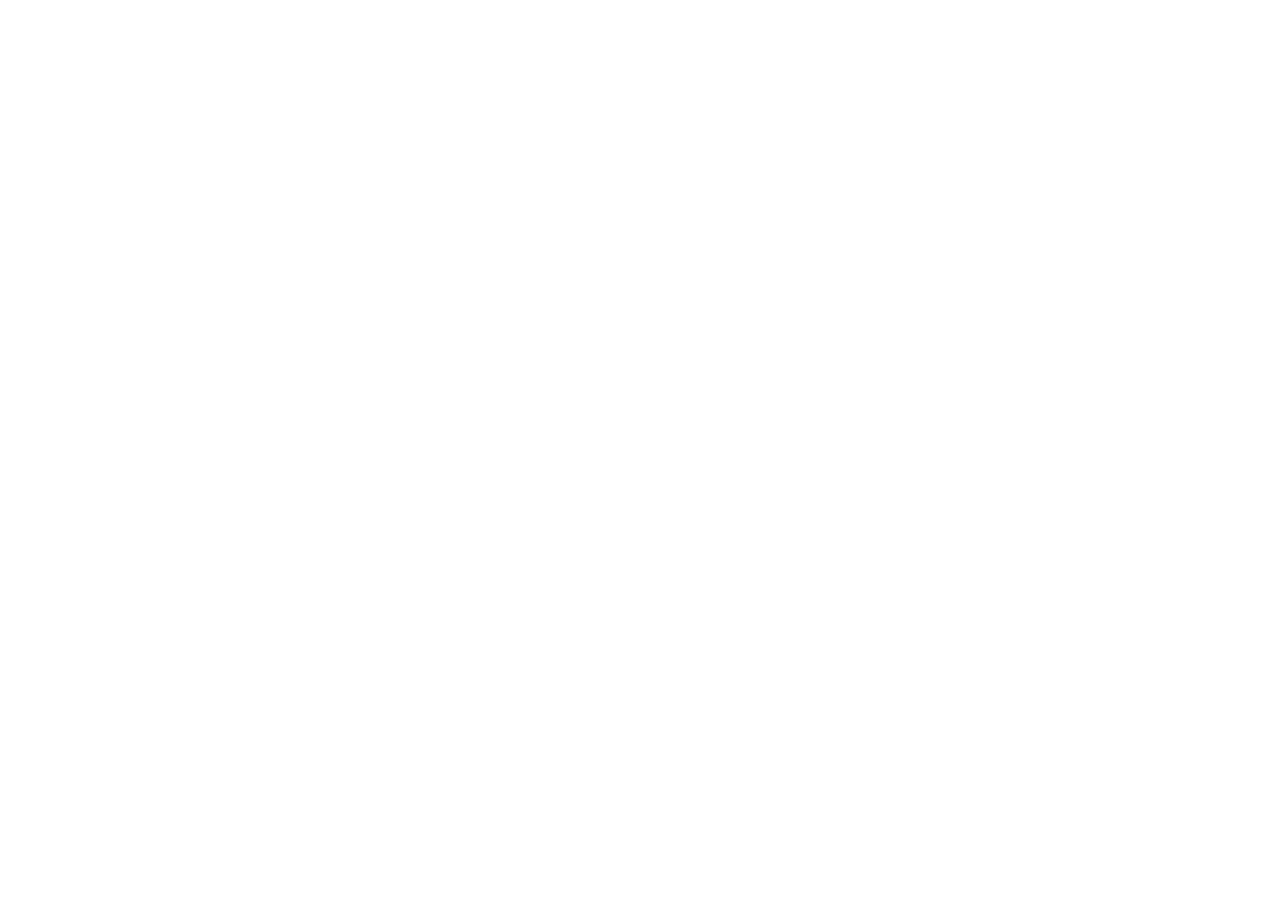
==== index.html @ 5a9d88b7 "Beginning of the Project" ====
<!DOCTYPE html>
<html lang="en">

<head>
    <meta charset="UTF-8">
    <meta http-equiv="X-UA-Compatible" content="IE=edge">
    <meta name="viewport" content="width=device-width, initial-scale=1.0">
    <title>Document</title>
    <link rel="stylesheet" href="bootstrap/bootstrap.min.css">
</head>

<body>




    <script src="bootstrap/bootstrap.bundle.min.js"></script>
</body>

</html>
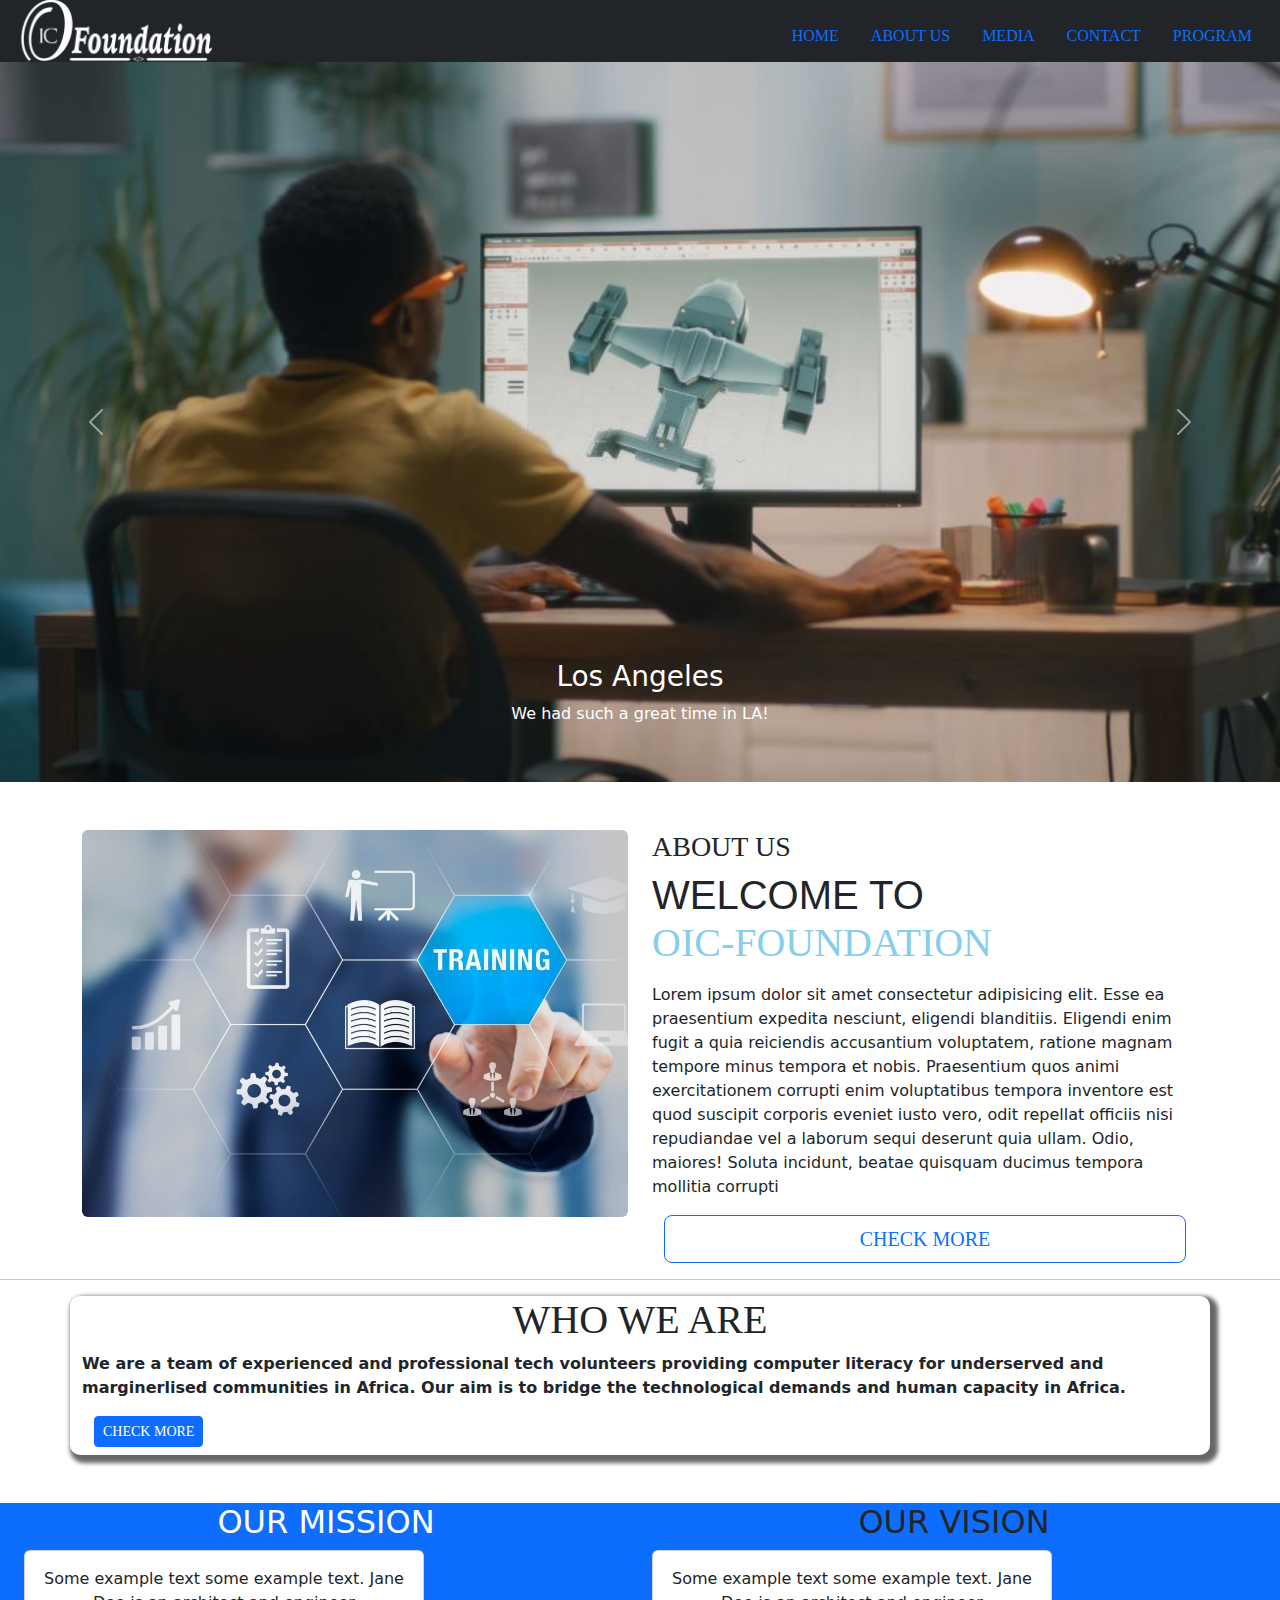
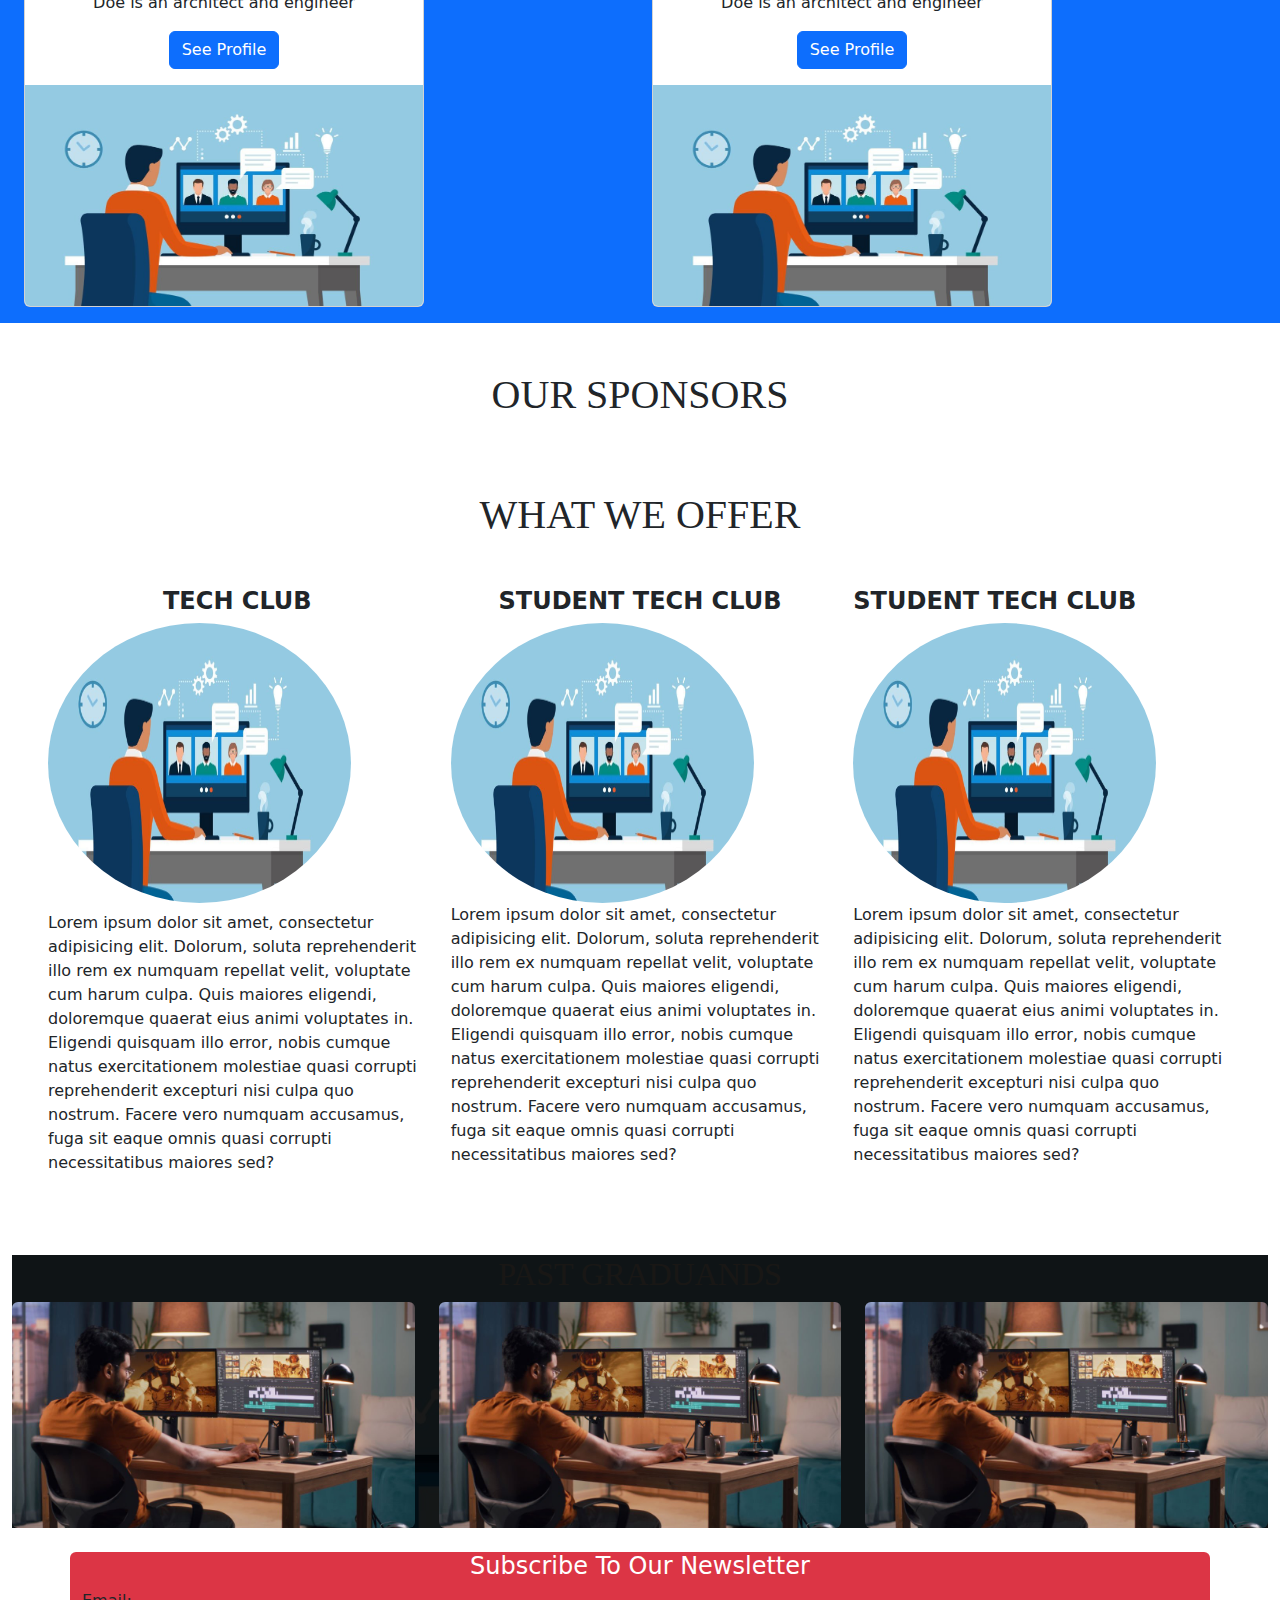
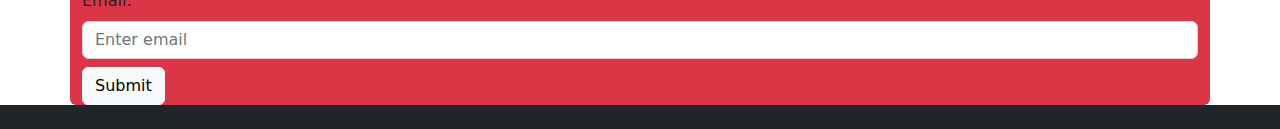
==== commit f653d4ad: "completing the index page" ====
--- a/index.html
+++ b/index.html
@@ -5,11 +5,276 @@
     <meta charset="UTF-8">
     <meta http-equiv="X-UA-Compatible" content="IE=edge">
     <meta name="viewport" content="width=device-width, initial-scale=1.0">
-    <title>Document</title>
+    <title>OIC-FOUNDATION</title>
+    <link rel="stylesheet" href="css/oicfoundation.css">
     <link rel="stylesheet" href="bootstrap/bootstrap.min.css">
+
 </head>
 
 <body>
+    <div class="container-fluid">
+        <div class="row">
+
+            <ul class="nav nav-pills bg-dark ">
+                <li>
+                    <div class="container-fluid">
+                        <a class="navbar-brand" href="#">
+                            <img src="images/oiclight21.png" alt="Logo" style="width:200px;" class="rounded">
+                        </a>
+                    </div>
+                </li>
+                <p class="ms-auto">
+
+                    <li class="nav-item mt-3 ">
+                        <a class="nav-link text-primary " href="#"
+                            style="font-family: Georgia, 'Times New Roman', Times, serif;">HOME</a>
+                    </li>
+                    <li class="nav-item mt-3">
+                        <a class="nav-link text-primary" href="#"
+                            style="font-family: Georgia, 'Times New Roman', Times, serif;">ABOUT US</a>
+                    </li>
+                    <li class="nav-item mt-3">
+                        <a class="nav-link text-primary" href="#"
+                            style="font-family: Georgia, 'Times New Roman', Times, serif;">MEDIA</a>
+                    </li>
+                    <li class="nav-item mt-3">
+                        <a class="nav-link text-primary" href="#"
+                            style="font-family: Georgia, 'Times New Roman', Times, serif;">CONTACT</a>
+                    </li>
+                    <li class="nav-item mt-3">
+                        <a class="nav-link text-primary" href="#"
+                            style="font-family: Georgia, 'Times New Roman', Times, serif;">PROGRAM</a>
+                    </li>
+                </p>
+            </ul>
+        </div>
+    </div>
+
+    <div id="demo" class="carousel slide" data-bs-ride="carousel">
+        <!-- The slideshow/carousel -->
+        <div class="carousel-inner">
+            <div class="carousel-item active">
+                <img src="images/[Downloader.la]-63189d1b10104.jpg" alt="Los Angeles" class="d-block"
+                    style="width:100%">
+                <div class="carousel-caption">
+                    <h3>Los Angeles</h3>
+                    <p>We had such a great time in LA!</p>
+                </div>
+            </div>
+            <div class="carousel-item">
+                <img src="images/[Downloader.la]-63189db2e549b.jpg" alt="Chicago" class="d-block" style="width:100%">
+                <div class="carousel-caption">
+                    <h3>Chicago</h3>
+                    <p>Thank you, Chicago!</p>
+                </div>
+            </div>
+            <div class="carousel-item">
+                <img src="images/[Downloader.la]-63189ea1399b8.jpg" alt="New York" class="d-block" style="width:100%">
+                <div class="carousel-caption">
+                    <h3>New York</h3>
+                    <p>We love the Big Apple!</p>
+                </div>
+            </div>
+        </div>
+
+        <!-- Left and right controls/icons -->
+        <button class="carousel-control-prev" type="button" data-bs-target="#demo" data-bs-slide="prev">
+            <span class="carousel-control-prev-icon"></span>
+        </button>
+        <button class="carousel-control-next" type="button" data-bs-target="#demo" data-bs-slide="next">
+            <span class="carousel-control-next-icon"></span>
+        </button>
+    </div>
+
+    <div class="container mt-5">
+        <div class="row">
+            <div class="col-6">
+                <p>
+                    <img src="images/[Downloader.la]-63189f01e42b0.jpg" alt="" class="rounded img-fluid" height="300">
+                </p>
+            </div>
+
+            <div class="col-6">
+                <h3 style="font-family:Georgia, 'Times New Roman', Times, seriff; ">ABOUT US</h3>
+                <h1 style="font-family:'Franklin Gothic Medium', 'Arial Narrow', Arial, sans-serif; ">WELCOME TO
+                    <p style="color: skyblue; font-family: Georgia, 'Times New Roman', Times, serif;">OIC-FOUNDATION</p>
+                </h1>
+                <p>Lorem ipsum dolor sit amet consectetur adipisicing elit. Esse ea praesentium expedita nesciunt,
+                    eligendi blanditiis. Eligendi enim fugit a quia reiciendis accusantium voluptatem, ratione
+                    magnam tempore minus tempora et nobis.
+                    Praesentium quos animi exercitationem corrupti enim voluptatibus tempora inventore est quod
+                    suscipit corporis eveniet iusto vero, odit repellat officiis nisi repudiandae vel a laborum
+                    sequi deserunt quia ullam. Odio, maiores!
+                    Soluta incidunt, beatae quisquam ducimus tempora mollitia corrupti
+                </p>
+                <div class="d-grid container">
+                    <button type="button" class="btn btn-outline-primary btn-lg btn-block"
+                        style="font-family: Georgia, 'Times New Roman', Times, serif;">CHECK MORE</button>
+                </div>
+
+
+            </div>
+        </div>
+    </div>
+
+    <hr class="">
+
+    <div class="container whoweare">
+        <h1 class="text-center" style="font-family:Georgia, 'Times New Roman', Times, serif ;">WHO WE ARE</h1>
+        <p><b> We are a team of experienced and professional tech volunteers providing computer literacy for underserved
+                and marginerlised communities in Africa. Our aim is to bridge the technological demands and human
+                capacity in Africa.</b>
+        </p>
+        <div class="container pb-2 justify-content-center">
+            <button type="button" class="btn btn-primary btn-sm btn-block"
+                style="font-family: Georgia, 'Times New Roman', Times, serif;">CHECK MORE</button>
+        </div>
+    </div>
+
+    <div class="container-fluid missionphoto text-center mt-5 bg-primary">
+        <!-- <img src="images/[Downloader.la]-63189d1b10104.jpg" alt="" class="img-fluid"> -->
+        <div class="container-fluid p">
+            <div class="row ">
+                <div class="container col-6 mb-3">
+                    <h2 style="color: white;">OUR MISSION</h2>
+                    <div class="card" style="width:400px">
+                        <div class="card-body">
+                            <!-- <h4 class="card-title">Jane Doe</h4> -->
+                            <p class="card-text">Some example text some example text. Jane Doe is an architect and
+                                engineer
+                            </p>
+                            <a href="#" class="btn btn-primary">See Profile</a>
+                        </div>
+                        <img class="card-img-bottom" src="images/[Downloader.la]-63189f4d253b7.jpg" alt="Card image"
+                            style="width:100%">
+                    </div>
+
+
+                </div>
+
+                <div class="container col-6 mb-3">
+                    <h2>OUR VISION</h2>
+                    <div class="card" style="width:400px">
+                        <div class="card-body">
+                            <!-- <h4 class="card-title">Jane Doe</h4> -->
+                            <p class="card-text">Some example text some example text. Jane Doe is an architect and
+                                engineer
+                            </p>
+                            <a href="#" class="btn btn-primary">See Profile</a>
+                        </div>
+                        <img class="card-img-bottom" src="images/[Downloader.la]-63189f4d253b7.jpg" alt="Card image"
+                            style="width:100%">
+                    </div>
+                    <!-- <img src="images/[Downloader.la]-63189f4d253b7.jpg" alt="" width="100%"> -->
+                </div>
+
+            </div>
+        </div>
+    </div>
+
+    <div class="container-fluid mt-5">
+        <h1 class="text-center" style="font-family:Georgia, 'Times New Roman', Times, serif ;">OUR SPONSORS</h1>
+    </div>
+
+    <div class="container-fluid p-5 mt-4">
+        <h1 class="text-center" style="font-family:Georgia, 'Times New Roman', Times, serif ;">WHAT WE OFFER</h1>
+        <div class="row mt-5 ">
+            <div class="container col-4 mb-3 ">
+                <h4 style="text-align: center;"><b> TECH CLUB</b></h4>
+                <img src="images/[Downloader.la]-63189f4d253b7.jpg" alt="" width="80%" height="280"
+                    class=" rounded-circle mb-2">
+                <p style="size: 0ch; text-justify: ;">Lorem ipsum dolor sit amet, consectetur adipisicing elit. Dolorum,
+                    soluta reprehenderit illo
+                    rem ex
+                    numquam repellat velit, voluptate cum harum culpa. Quis maiores eligendi, doloremque quaerat eius
+                    animi voluptates in.
+                    Eligendi quisquam illo error, nobis cumque natus exercitationem molestiae quasi corrupti
+                    reprehenderit excepturi nisi culpa quo nostrum. Facere vero numquam accusamus, fuga sit eaque omnis
+                    quasi corrupti necessitatibus maiores sed?</p>
+            </div>
+
+            <div class="container col-4">
+                <h4 style="text-align: center;"><b>STUDENT TECH CLUB</b></h4>
+                <img src="images/[Downloader.la]-63189f4d253b7.jpg" alt="" width="80%" height="280"
+                    class=" rounded-circle">
+                <p style="size: 0ch; text-justify: ;">Lorem ipsum dolor sit amet, consectetur adipisicing elit. Dolorum,
+                    soluta reprehenderit illo
+                    rem ex
+                    numquam repellat velit, voluptate cum harum culpa. Quis maiores eligendi, doloremque quaerat eius
+                    animi voluptates in.
+                    Eligendi quisquam illo error, nobis cumque natus exercitationem molestiae quasi corrupti
+                    reprehenderit excepturi nisi culpa quo nostrum. Facere vero numquam accusamus, fuga sit eaque omnis
+                    quasi corrupti necessitatibus maiores sed?</p>
+            </div>
+
+            <div class="container col-4">
+                <h4><b>STUDENT TECH CLUB</b></h4>
+                <img src="images/[Downloader.la]-63189f4d253b7.jpg" alt="" width="80%" height="280"
+                    class=" rounded-circle">
+                <p style="size: 0ch;">Lorem ipsum dolor sit amet, consectetur adipisicing elit. Dolorum,
+                    soluta reprehenderit illo
+                    rem ex
+                    numquam repellat velit, voluptate cum harum culpa. Quis maiores eligendi, doloremque quaerat eius
+                    animi voluptates in.
+                    Eligendi quisquam illo error, nobis cumque natus exercitationem molestiae quasi corrupti
+                    reprehenderit excepturi nisi culpa quo nostrum. Facere vero numquam accusamus, fuga sit eaque omnis
+                    quasi corrupti necessitatibus maiores sed?</p>
+
+            </div>
+        </div>
+    </div>
+
+    <div class="container-fluid">
+        <section class="graduands">
+            <div style="z-index: 1;">
+                <h2 style="text-align: center; color: antiquewhite; font-family: 'Times New Roman', Times, serif;">PAST
+                    GRADUANDS</h2>
+            </div>
+
+            <div class="row ">
+                <div class=" col-4 " style="z-index: 1;">
+                    <div><img src="images/[Downloader.la]-63189ccf72322.jpg" alt="" width="100%" class="rounded"></div>
+                </div>
+
+                <div class=" col-4 " style="z-index: 1;">
+
+                    <div><img src="images/[Downloader.la]-63189ccf72322.jpg" alt="" width="100%" class="rounded">
+                    </div>
+
+                </div>
+
+                <div class="col-4" style="z-index: 1;">
+
+                    <div><img src="images/[Downloader.la]-63189ccf72322.jpg" alt="" width="100%" class="rounded">
+                    </div>
+
+                </div>
+
+
+            </div>
+
+        </section>
+
+    </div>
+
+    <div class="container bg-danger mt-4 rounded">
+        <h4 style="color: white; text-align: center;">Subscribe To Our Newsletter</h4>
+        <form action="/action_page.php">
+            <div class="mb-2 mt-2" id="subs">
+                <label for="email" class="form-label">Email:</label>
+                <input type="email" class="form-control" id="email" placeholder="Enter email" name="email">
+            </div>
+            <button type="submit" class="btn btn-light">Submit</button>
+
+    </div>
+
+    <div class="container-fluid bg-dark">
+        fhafvbDCGFVJGJD
+        DAWHJFBVNJCV VMJC
+        DUTKY7DIYGK
+
+    </div>
+
 
 
 
--- a/css/oicfoundation.css
+++ b/css/oicfoundation.css
@@ -0,0 +1,30 @@
+.whoweare {
+    box-shadow: 4px 4px 4px 4px rgba(0, 0, 0, 0.6);
+    border-radius: 10px 10px;
+
+}
+
+.missionphoto {
+    /* background-color: aqua; */
+}
+
+.graduands {
+    background-image: url("../images/[Downloader.la]-63189f4d253b7.jpg");
+    position: relative;
+}
+
+.graduands::before {
+    content: "";
+    display: block;
+    position: absolute;
+    top: 0;
+    bottom: 0;
+    left: 0;
+    right: 0;
+    background-color: black;
+    opacity: 0.9;
+}
+
+#subs {
+    border-radius: 15px;
+}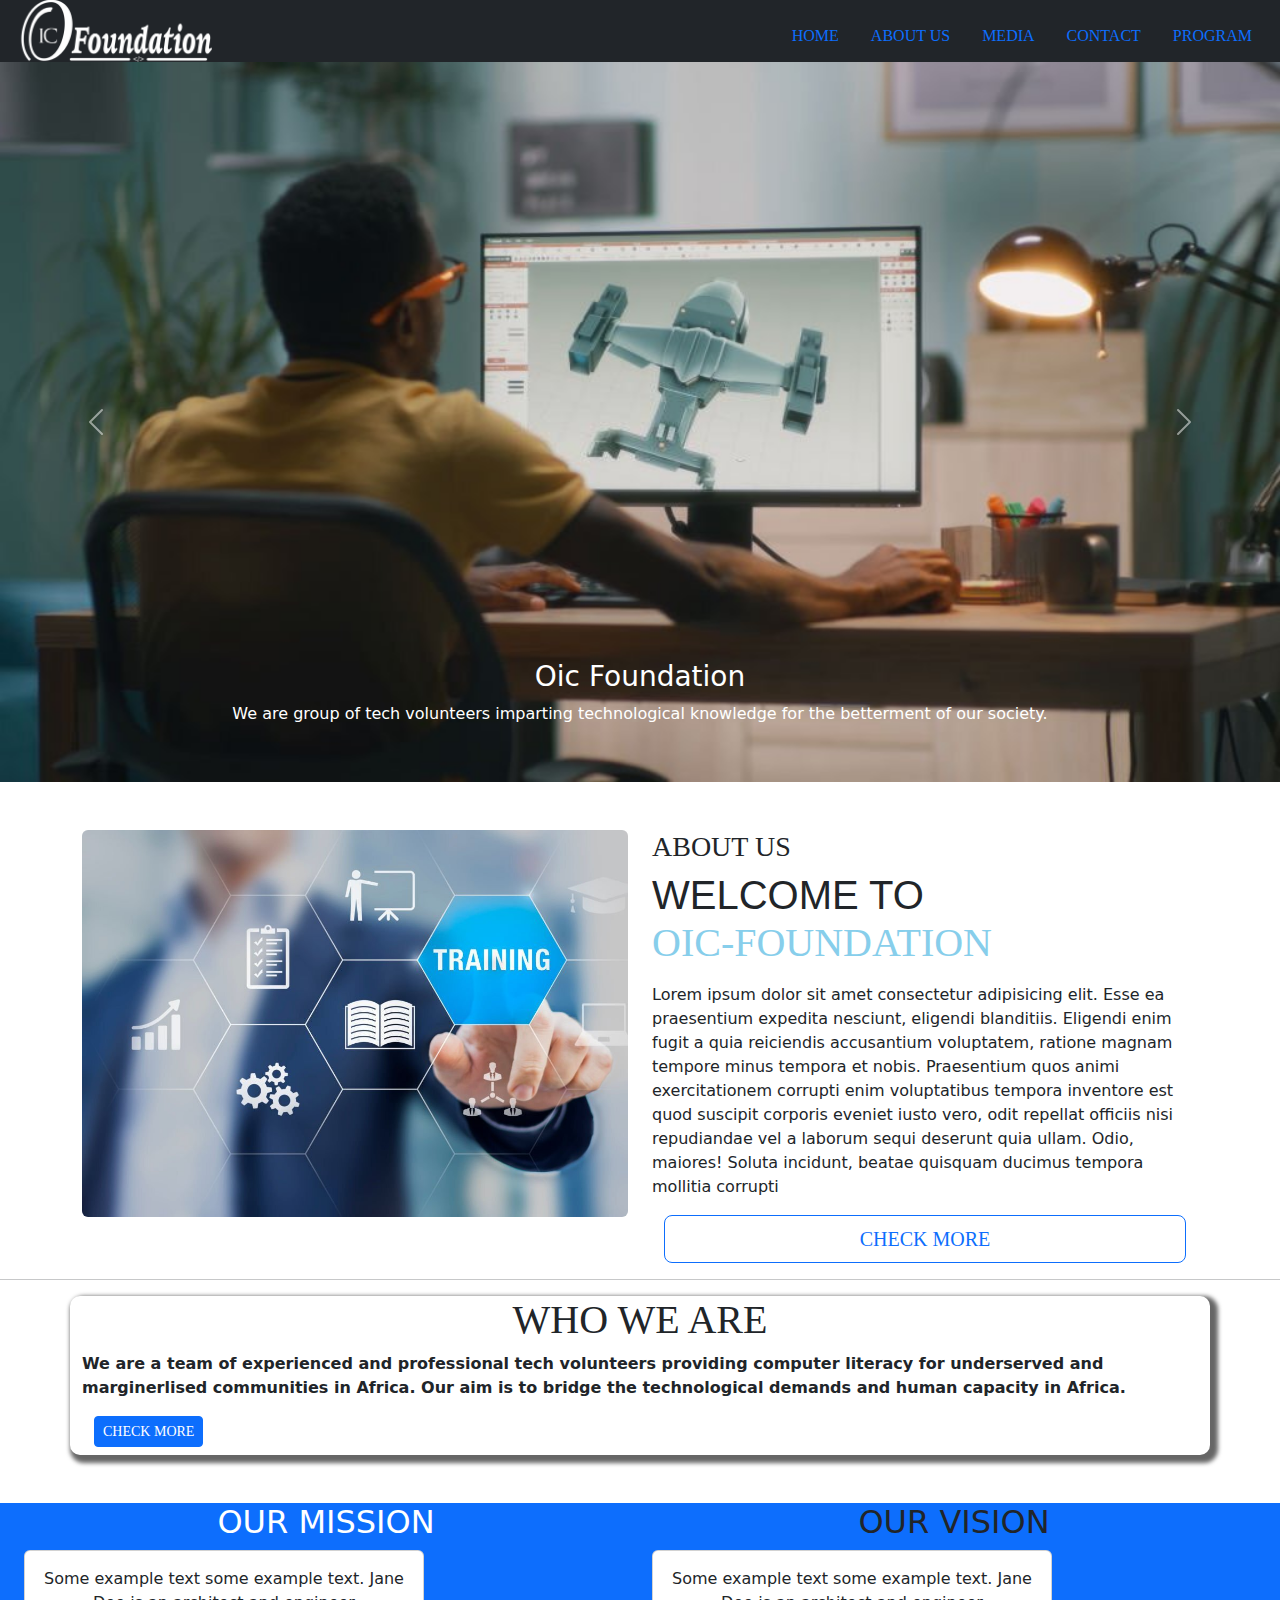
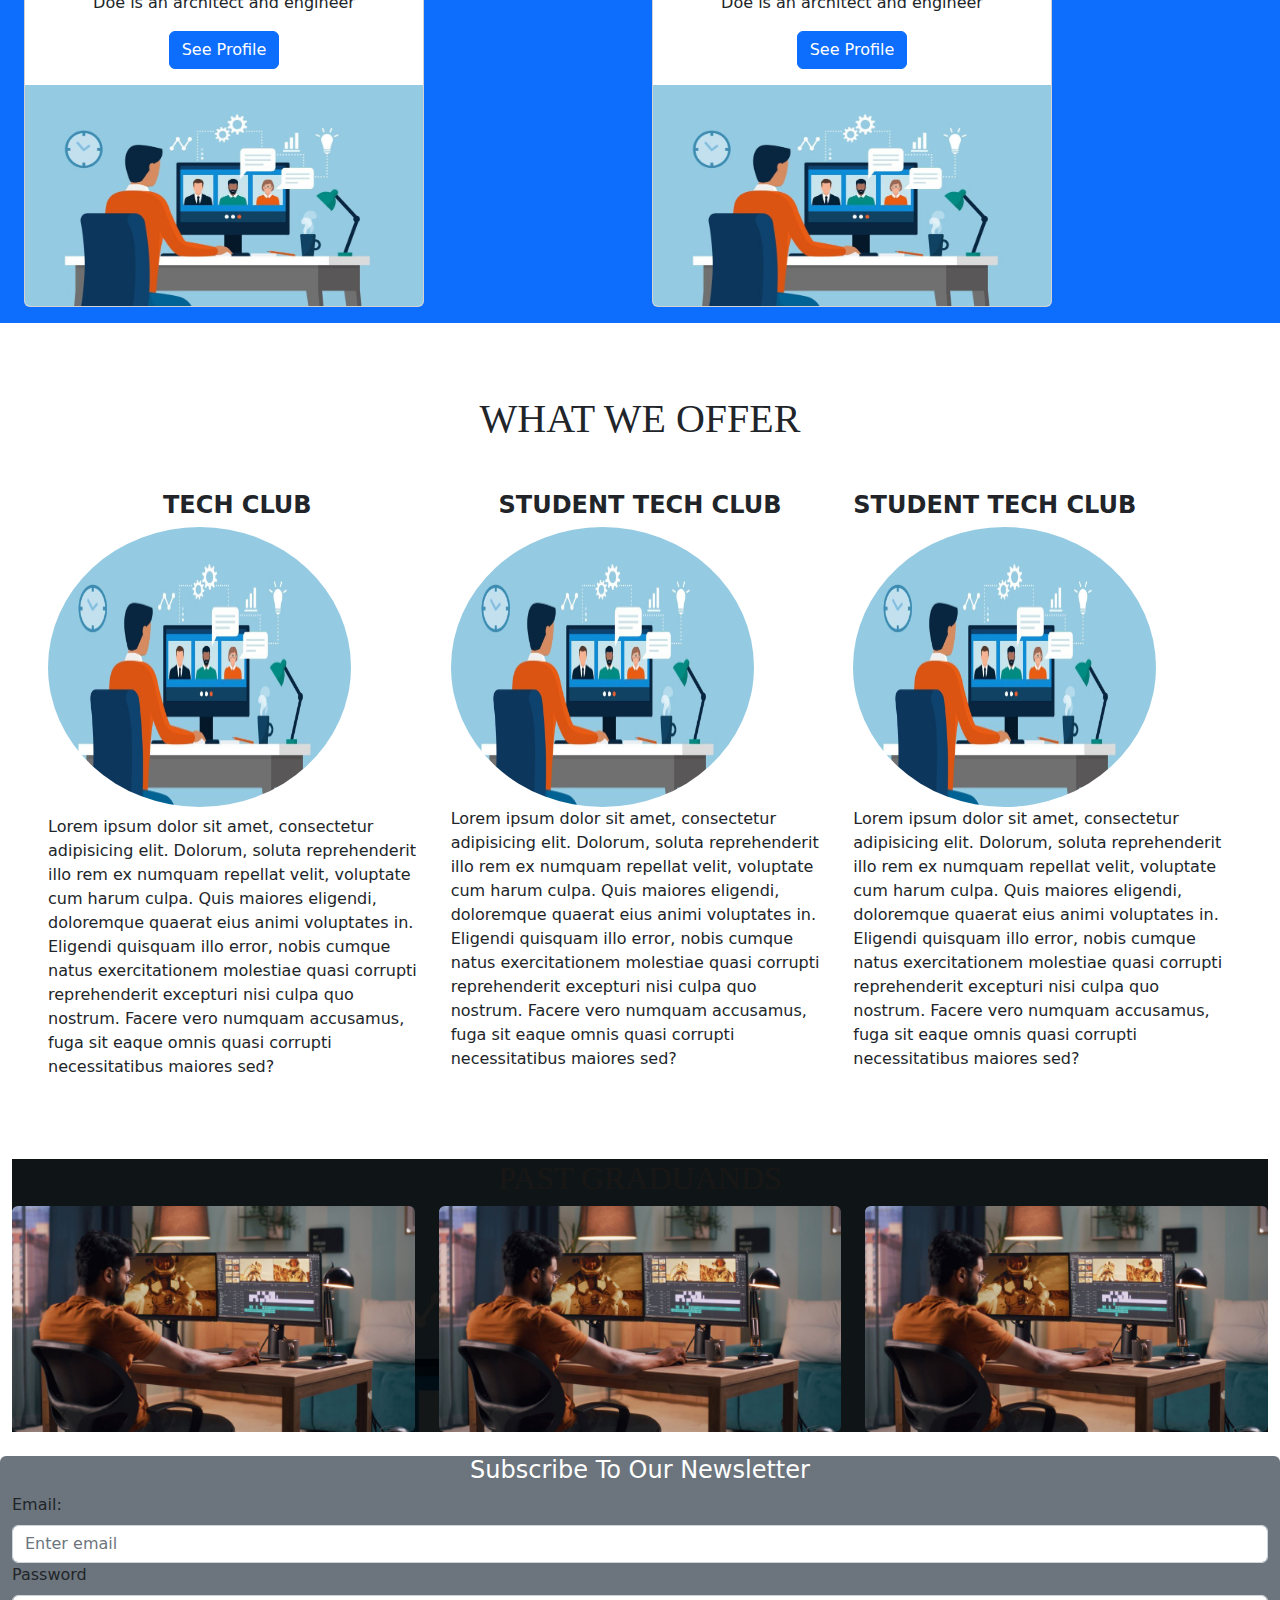
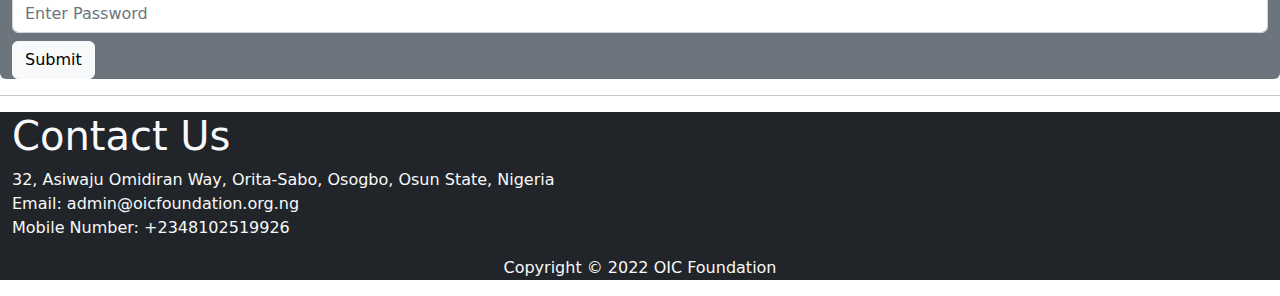
==== commit e516eee6: "completing some pages" ====
--- a/index.html
+++ b/index.html
@@ -26,23 +26,23 @@
                 <p class="ms-auto">
 
                     <li class="nav-item mt-3 ">
-                        <a class="nav-link text-primary " href="#"
+                        <a class="nav-link text-primary " href="index.html"
                             style="font-family: Georgia, 'Times New Roman', Times, serif;">HOME</a>
                     </li>
                     <li class="nav-item mt-3">
-                        <a class="nav-link text-primary" href="#"
+                        <a class="nav-link text-primary" href="about.html"
                             style="font-family: Georgia, 'Times New Roman', Times, serif;">ABOUT US</a>
                     </li>
                     <li class="nav-item mt-3">
-                        <a class="nav-link text-primary" href="#"
+                        <a class="nav-link text-primary" href="media.html"
                             style="font-family: Georgia, 'Times New Roman', Times, serif;">MEDIA</a>
                     </li>
                     <li class="nav-item mt-3">
-                        <a class="nav-link text-primary" href="#"
+                        <a class="nav-link text-primary" href="contact.html"
                             style="font-family: Georgia, 'Times New Roman', Times, serif;">CONTACT</a>
                     </li>
                     <li class="nav-item mt-3">
-                        <a class="nav-link text-primary" href="#"
+                        <a class="nav-link text-primary" href="program.html"
                             style="font-family: Georgia, 'Times New Roman', Times, serif;">PROGRAM</a>
                     </li>
                 </p>
@@ -57,22 +57,22 @@
                 <img src="images/[Downloader.la]-63189d1b10104.jpg" alt="Los Angeles" class="d-block"
                     style="width:100%">
                 <div class="carousel-caption">
-                    <h3>Los Angeles</h3>
-                    <p>We had such a great time in LA!</p>
+                    <h3>Oic Foundation</h3>
+            <p>We are group of tech volunteers imparting technological knowledge for the betterment of our society.</p>          
                 </div>
             </div>
             <div class="carousel-item">
                 <img src="images/[Downloader.la]-63189db2e549b.jpg" alt="Chicago" class="d-block" style="width:100%">
                 <div class="carousel-caption">
-                    <h3>Chicago</h3>
-                    <p>Thank you, Chicago!</p>
+                    <h3>Oic Foundation</h3>
+            <p>We are group of tech volunteers imparting technological knowledge for the betterment of our society.</p>     
                 </div>
             </div>
             <div class="carousel-item">
                 <img src="images/[Downloader.la]-63189ea1399b8.jpg" alt="New York" class="d-block" style="width:100%">
                 <div class="carousel-caption">
-                    <h3>New York</h3>
-                    <p>We love the Big Apple!</p>
+                    <h3>Oic Foundation</h3>
+         <p>We are group of tech volunteers imparting technological knowledge for the betterment of our society.</p>    
                 </div>
             </div>
         </div>
@@ -172,9 +172,9 @@
         </div>
     </div>
 
-    <div class="container-fluid mt-5">
+    <!-- <div class="container-fluid mt-5">
         <h1 class="text-center" style="font-family:Georgia, 'Times New Roman', Times, serif ;">OUR SPONSORS</h1>
-    </div>
+    </div> -->
 
     <div class="container-fluid p-5 mt-4">
         <h1 class="text-center" style="font-family:Georgia, 'Times New Roman', Times, serif ;">WHAT WE OFFER</h1>
@@ -183,7 +183,7 @@
                 <h4 style="text-align: center;"><b> TECH CLUB</b></h4>
                 <img src="images/[Downloader.la]-63189f4d253b7.jpg" alt="" width="80%" height="280"
                     class=" rounded-circle mb-2">
-                <p style="size: 0ch; text-justify: ;">Lorem ipsum dolor sit amet, consectetur adipisicing elit. Dolorum,
+                <p style="size: 0ch; text-justify:center;">Lorem ipsum dolor sit amet, consectetur adipisicing elit. Dolorum,
                     soluta reprehenderit illo
                     rem ex
                     numquam repellat velit, voluptate cum harum culpa. Quis maiores eligendi, doloremque quaerat eius
@@ -196,8 +196,8 @@
             <div class="container col-4">
                 <h4 style="text-align: center;"><b>STUDENT TECH CLUB</b></h4>
                 <img src="images/[Downloader.la]-63189f4d253b7.jpg" alt="" width="80%" height="280"
-                    class=" rounded-circle">
-                <p style="size: 0ch; text-justify: ;">Lorem ipsum dolor sit amet, consectetur adipisicing elit. Dolorum,
+                    class="rounded-circle">
+                <p style="size: 0ch; text-justify:center;">Lorem ipsum dolor sit amet, consectetur adipisicing elit. Dolorum,
                     soluta reprehenderit illo
                     rem ex
                     numquam repellat velit, voluptate cum harum culpa. Quis maiores eligendi, doloremque quaerat eius
@@ -238,42 +238,45 @@
 
                 <div class=" col-4 " style="z-index: 1;">
 
+                <div><img src="images/[Downloader.la]-63189ccf72322.jpg" alt="" width="100%" class="rounded">
+                    </div>
+
+                </div>
+
+                <div class="col-4" style="z-index: 1;">
+
                     <div><img src="images/[Downloader.la]-63189ccf72322.jpg" alt="" width="100%" class="rounded">
                     </div>
 
                 </div>
 
-                <div class="col-4" style="z-index: 1;">
-
-                    <div><img src="images/[Downloader.la]-63189ccf72322.jpg" alt="" width="100%" class="rounded">
-                    </div>
-
-                </div>
-
 
             </div>
 
         </section>
 
     </div>
-
-    <div class="container bg-danger mt-4 rounded">
+    <div class="container-fluid bg-secondary mt-4 rounded">
         <h4 style="color: white; text-align: center;">Subscribe To Our Newsletter</h4>
         <form action="/action_page.php">
             <div class="mb-2 mt-2" id="subs">
                 <label for="email" class="form-label">Email:</label>
                 <input type="email" class="form-control" id="email" placeholder="Enter email" name="email">
+                <label for="email" class="form-label">Password</label>
+                <input type="email" class="form-control" id="Password" placeholder="Enter Password" name="Password">
             </div>
             <button type="submit" class="btn btn-light">Submit</button>
-
-    </div>
-
-    <div class="container-fluid bg-dark">
-        fhafvbDCGFVJGJD
-        DAWHJFBVNJCV VMJC
-        DUTKY7DIYGK
-
-    </div>
+  </div>
+  <hr>
+    <div class="footer">
+        <div class="container-fluid bg-dark text-light">
+            <H1>Contact Us</H1>
+            <p>32, Asiwaju Omidiran Way, Orita-Sabo, Osogbo, Osun State, Nigeria<br>
+              Email: admin@oicfoundation.org.ng<br>
+             Mobile Number: +2348102519926</p>
+        <p class="text-light text-center">Copyright © 2022 OIC Foundation</p>
+          </div>
+          </div>
 
 
 
--- a/css/oicfoundation.css
+++ b/css/oicfoundation.css
@@ -4,9 +4,9 @@
 
 }
 
-.missionphoto {
+/* .missionphoto { */
     /* background-color: aqua; */
-}
+/* } */
 
 .graduands {
     background-image: url("../images/[Downloader.la]-63189f4d253b7.jpg");
